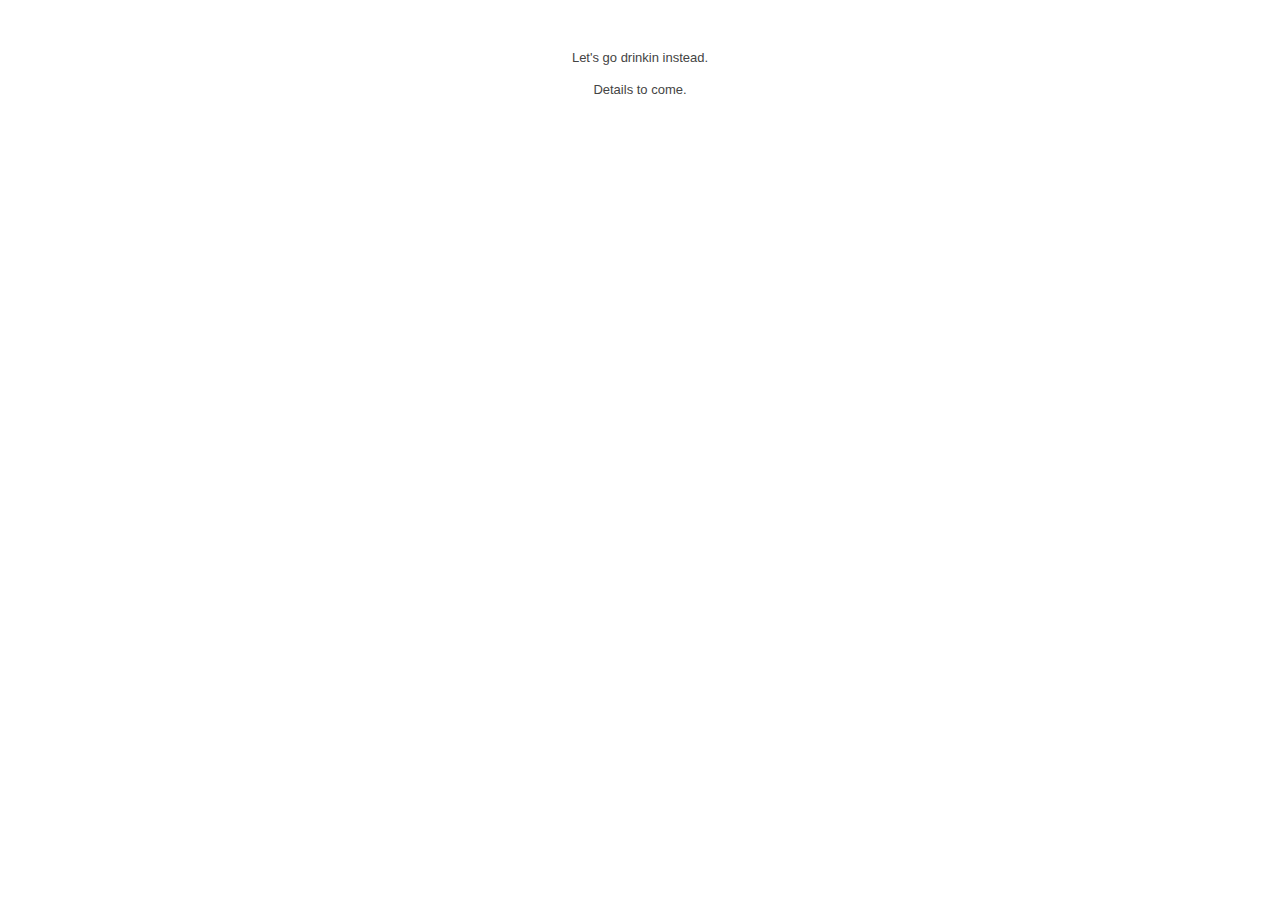
==== index.html @ a36633b9 "Initial, boring website commited" ====
<!doctype html>
<html lang="en" class="no-js">
<head>
  <meta charset="utf-8">
  <title>Brewklyn Beta 2011</title>
  <link rel="shortcut icon" href="/favicon.ico">
  <link rel="stylesheet" href="/css/style.css?v=1">
</head>
<body>
  <div id="container">
    <div id="main">
     Let's go drinkin instead.<br /><br _moz-dirty="true"/>Details to come.
    </div>
  </div>

  <script>
   var _gaq = [['_setAccount', 'UA-534599-12'], ['_trackPageview']]; 
   (function(d,t){var g=d.createElement(t),s=d.getElementsByTagName(t)[0];g.async=1; g.src=('https:'==location.protocol?'//ssl':'//www')+'.google-analytics.com/ga.js'; s.parentNode.insertBefore(g,s)}(document,'script'));
  </script>
  
</body>
</html>
---- css/style.css ----
html, body, div, span, object, iframe, h1, h2, h3, h4, h5, h6, p, blockquote, pre,
abbr, address, cite, code, del, dfn, em, img, ins, kbd, q, samp,
small, strong, sub, sup, var, b, i, dl, dt, dd, ol, ul, li,
fieldset, form, label, legend, table, caption, tbody, tfoot, thead, tr, th, td,
article, aside, figure, footer, header, hgroup, menu, nav, section, menu,
time, mark, audio, video {
  margin:0;
  padding:0;
  border:0;
  outline:0;
  font-size:100%;
  vertical-align:baseline;
  background:transparent;
}                  
article, aside, figure, footer, header, hgroup, nav, section { display:block; }
nav ul { list-style:none; }
blockquote, q { quotes:none; }
blockquote:before, blockquote:after, q:before, q:after { content:''; content:none; }
a { margin:0; padding:0; font-size:100%; vertical-align:baseline; background:transparent; }
ins { background-color:#ff9; color:#000; text-decoration:none; }
mark { background-color:#ff9; color:#000; font-style:italic; font-weight:bold; }
del { text-decoration: line-through; }
abbr[title], dfn[title] { border-bottom:1px dotted #000; cursor:help; }
table { border-collapse:collapse; border-spacing:0; }
hr { display:block; height:1px; border:0; border-top:1px solid #ccc; margin:1em 0; padding:0; }
input, select { vertical-align:middle; }


body { font:13px sans-serif; *font-size:small; *font:x-small; line-height:1.22; }
table { font-size:inherit; font:100%; }
select, input, textarea { font:99% sans-serif; }
pre, code, kbd, samp { font-family: monospace, sans-serif; }
 
body, select, input, textarea { color:#444; }
h1,h2,h3,h4,h5,h6 { font-weight: bold; text-rendering: optimizeLegibility; }
html { -webkit-font-smoothing: antialiased; }
a:hover, a:active { outline: none; }
a, a:active, a:visited { color:#607890; }
a:hover { color:#036; }
ul { margin-left:30px; }
ol { margin-left:30px; list-style-type: decimal; }
small { font-size:85%; }
strong, th { font-weight: bold; }
td, td img { vertical-align:top; } 
sub { vertical-align: sub; font-size: smaller; }
sup { vertical-align: super; font-size: smaller; }

pre { padding: 15px; white-space: pre; white-space: pre-wrap; white-space: pre-line; word-wrap: break-word; }

input[type="radio"] { vertical-align: text-bottom; }
input[type="checkbox"] { vertical-align: bottom; *vertical-align: baseline; }
.ie6 input { vertical-align: text-bottom; }
label, input[type=button], input[type=submit], button { cursor: pointer; }

::-moz-selection{ background: #FF5E99; color:#fff; text-shadow: none; }
::selection { background:#FF5E99; color:#fff; text-shadow: none; } 

a:link { -webkit-tap-highlight-color: #FF5E99; } 


html { overflow-y: scroll; }
button {  width: auto; overflow: visible; }
.ie7 img { -ms-interpolation-mode: bicubic; }

.ir { display:block; text-indent:-999em; overflow:hidden; background-repeat: no-repeat; }
.hidden { display:none; visibility:hidden; } 
.visuallyhidden { position:absolute !important; clip: rect(1px 1px 1px 1px); clip: rect(1px, 1px, 1px, 1px); }
.invisible { visibility: hidden; }
.clearfix:after { content: "."; display: block; height: 0; clear: both; visibility: hidden; }
.clearfix { display: inline-block; }
* html .clearfix { height: 1%; }
.clearfix { display: block; }


 /* Primary Styles
    Author: 
 */
#main {
	text-align: center;
	padding-top: 50px;
}
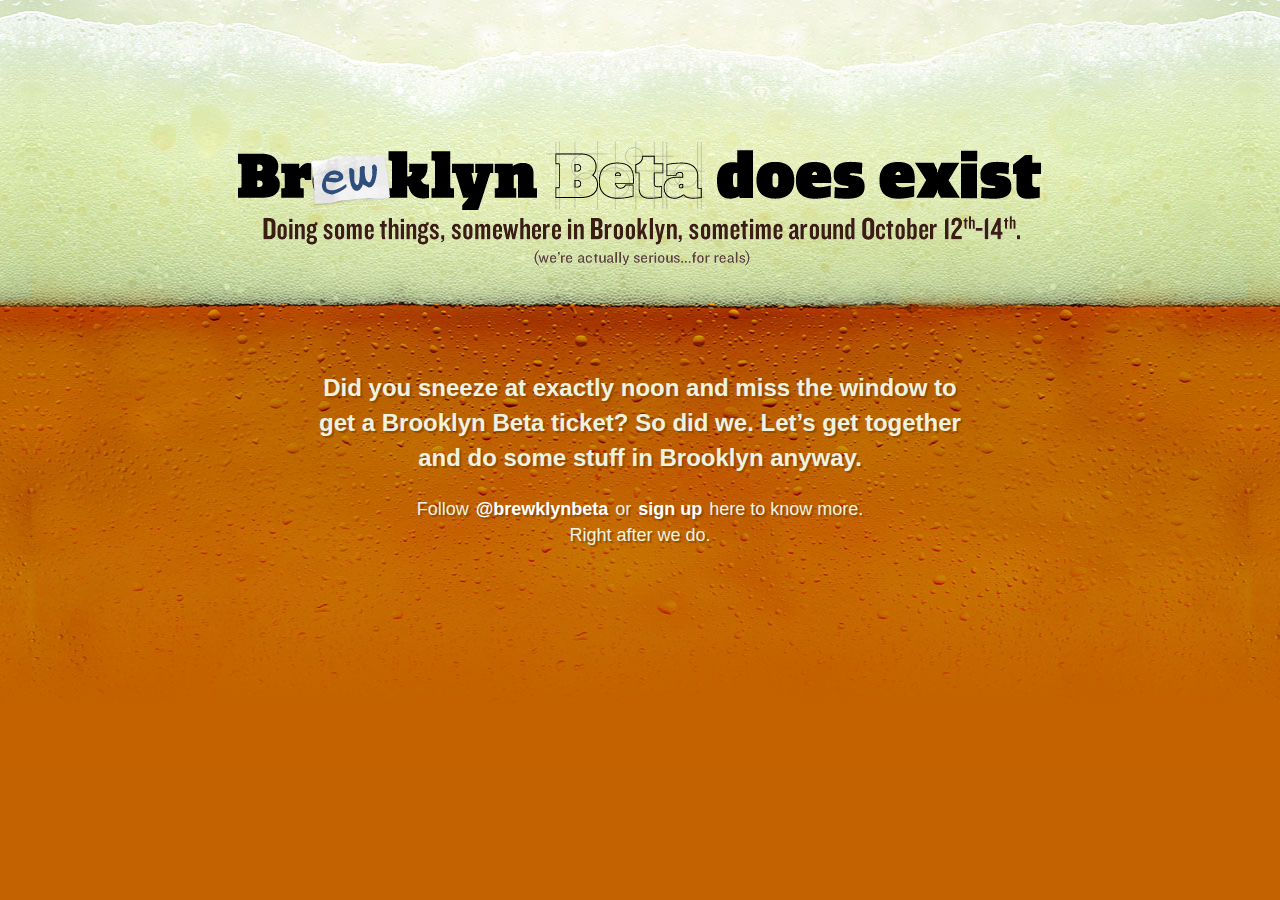
==== commit 40b634d3: "Doing stuff to stuff" ====
--- a/index.html
+++ b/index.html
@@ -4,13 +4,27 @@
   <meta charset="utf-8">
   <title>Brewklyn Beta 2011</title>
   <link rel="shortcut icon" href="/favicon.ico">
-  <link rel="stylesheet" href="/css/style.css?v=1">
+  <link rel="stylesheet" href="css/style.css">
+	<!--
+		Cameron, Chris, and Jon said this was Ok!
+	-->
 </head>
 <body>
   <div id="container">
-    <div id="main">
-     Let's go drinkin instead.<br /><br _moz-dirty="true"/>Details to come.
-    </div>
+	<header role="banner">
+		<h1>Brewklyn Beta does exist</h1>
+		<h2>Doing some things, somewhere in Brooklyn, sometime around October 12<sup>th</sup>-14<sup>th</sup>.</h2>
+		<em>(we're actually serious...for reals)</em>
+	</header>
+	<div id="boyz-to-men-is-my-favorite-band">
+		<p>
+			Did you sneeze at exactly noon and miss the window to get a Brooklyn Beta ticket? So did we. Let’s get together and do some stuff in Brooklyn anyway.
+		</p>
+		<p>
+			Follow <a href="http://twitter.com/brewklynbeta">@brewklynbeta</a> or <a href="http://brewklynbeta.us2.list-manage.com/subscribe?u=2e4cde110f8eff74a914cfc6e&id=8a24bd2987">sign up</a> here to know more. 
+			<br>Right after we do.
+		</p>
+	</div>
   </div>
 
   <script>
--- a/css/style.css
+++ b/css/style.css
@@ -1,81 +1,117 @@
-html, body, div, span, object, iframe, h1, h2, h3, h4, h5, h6, p, blockquote, pre,
-abbr, address, cite, code, del, dfn, em, img, ins, kbd, q, samp,
-small, strong, sub, sup, var, b, i, dl, dt, dd, ol, ul, li,
-fieldset, form, label, legend, table, caption, tbody, tfoot, thead, tr, th, td,
-article, aside, figure, footer, header, hgroup, menu, nav, section, menu,
-time, mark, audio, video {
-  margin:0;
-  padding:0;
-  border:0;
-  outline:0;
-  font-size:100%;
-  vertical-align:baseline;
-  background:transparent;
-}                  
-article, aside, figure, footer, header, hgroup, nav, section { display:block; }
-nav ul { list-style:none; }
-blockquote, q { quotes:none; }
-blockquote:before, blockquote:after, q:before, q:after { content:''; content:none; }
-a { margin:0; padding:0; font-size:100%; vertical-align:baseline; background:transparent; }
-ins { background-color:#ff9; color:#000; text-decoration:none; }
-mark { background-color:#ff9; color:#000; font-style:italic; font-weight:bold; }
-del { text-decoration: line-through; }
-abbr[title], dfn[title] { border-bottom:1px dotted #000; cursor:help; }
-table { border-collapse:collapse; border-spacing:0; }
-hr { display:block; height:1px; border:0; border-top:1px solid #ccc; margin:1em 0; padding:0; }
-input, select { vertical-align:middle; }
+html, body, div, span, applet, object, iframe,
+h1, h2, h3, h4, h5, h6, p, blockquote, pre,
+a, abbr, acronym, address, big, cite, code,
+del, dfn, em, font, img, ins, kbd, q, s, samp,
+small, strike, strong, sub, sup, tt, var,
+dl, dt, dd, ol, ul, li,
+fieldset, form, label, legend,
+table, caption, tbody, tfoot, thead, tr, th, td {
+	margin: 0;
+	padding: 0;
+	border: 0;
+	outline: 0;
+	font-weight: inherit;
+	font-style: inherit;
+	font-size: 100%;
+	font-family: inherit;
+	vertical-align: baseline;
+}
+/* remember to define focus styles! */
+:focus {
+	outline: 0;
+}
+body {
+	line-height: 1;
+	color: black;
+	background: white;
+}
+ol, ul {
+	list-style: none;
+}
+/* tables still need 'cellspacing="0"' in the markup */
+table {
+	border-collapse: separate;
+	border-spacing: 0;
+}
+caption, th, td {
+	text-align: left;
+	font-weight: normal;
+}
+blockquote:before, blockquote:after,
+q:before, q:after {
+	content: "";
+}
+blockquote, q {
+	quotes: "" "";
+}
 
 
-body { font:13px sans-serif; *font-size:small; *font:x-small; line-height:1.22; }
-table { font-size:inherit; font:100%; }
-select, input, textarea { font:99% sans-serif; }
-pre, code, kbd, samp { font-family: monospace, sans-serif; }
- 
-body, select, input, textarea { color:#444; }
-h1,h2,h3,h4,h5,h6 { font-weight: bold; text-rendering: optimizeLegibility; }
-html { -webkit-font-smoothing: antialiased; }
-a:hover, a:active { outline: none; }
-a, a:active, a:visited { color:#607890; }
-a:hover { color:#036; }
-ul { margin-left:30px; }
-ol { margin-left:30px; list-style-type: decimal; }
-small { font-size:85%; }
-strong, th { font-weight: bold; }
-td, td img { vertical-align:top; } 
-sub { vertical-align: sub; font-size: smaller; }
-sup { vertical-align: super; font-size: smaller; }
+body {
+	background: #c36200 url(../images/brew-tile.jpg) repeat-x 50% top; 
+	color: #fff;
+	font-family: 'Helvetica Neue', helvetica, arial, sans-serif;
+}
 
-pre { padding: 15px; white-space: pre; white-space: pre-wrap; white-space: pre-line; word-wrap: break-word; }
+#container {
+	margin: 0 auto;
+	width: 960px;
+}
 
-input[type="radio"] { vertical-align: text-bottom; }
-input[type="checkbox"] { vertical-align: bottom; *vertical-align: baseline; }
-.ie6 input { vertical-align: text-bottom; }
-label, input[type=button], input[type=submit], button { cursor: pointer; }
+header[role="banner"] {	
+	padding-top: 140px;
+}
 
-::-moz-selection{ background: #FF5E99; color:#fff; text-shadow: none; }
-::selection { background:#FF5E99; color:#fff; text-shadow: none; } 
+header[role="banner"] h1 {
+	background: transparent url(../images/brew-title.png) no-repeat center top;
+	height: 126px;
+	overflow: hidden;
+	text-indent: -3000em;
+	width: 960px;
+}
 
-a:link { -webkit-tap-highlight-color: #FF5E99; } 
+header[role="banner"] h2,
+header[role="banner"] em {
+	display: none;
+}
 
+#boyz-to-men-is-my-favorite-band {
+	/*background-color: rgba(150, 61, 0, 0.5);*/
+	-moz-border-radius: 8px;
+	-webkit-border-radius: 8px;
+	border-radius: 8px;
+	color: #edf3e0;
+	font-size: 18px;
+	line-height: 1.4em;
+	margin: 0 auto;
+	margin-top: 85px;
+	padding: 20px 15px 0 15px;
+	text-align: center;
+	text-shadow: #924c00 2px 2px 1px;
+	width: 666px;
+}
 
-html { overflow-y: scroll; }
-button {  width: auto; overflow: visible; }
-.ie7 img { -ms-interpolation-mode: bicubic; }
+#boyz-to-men-is-my-favorite-band p {
+	padding-bottom: 22px;
+}
 
-.ir { display:block; text-indent:-999em; overflow:hidden; background-repeat: no-repeat; }
-.hidden { display:none; visibility:hidden; } 
-.visuallyhidden { position:absolute !important; clip: rect(1px 1px 1px 1px); clip: rect(1px, 1px, 1px, 1px); }
-.invisible { visibility: hidden; }
-.clearfix:after { content: "."; display: block; height: 0; clear: both; visibility: hidden; }
-.clearfix { display: inline-block; }
-* html .clearfix { height: 1%; }
-.clearfix { display: block; }
+#boyz-to-men-is-my-favorite-band p:first-child {
+	font-size: 24px;
+	font-weight: bold;
+	line-height: 1.45em;
+}
 
+#boyz-to-men-is-my-favorite-band a {
+	-moz-border-radius: 4px;
+	-webkit-border-radius: 4px;
+	border-radius: 4px;
+	color: #fff;
+	font-weight: bold;
+	padding: 0 2px;
+	text-decoration: none;
+}
 
- /* Primary Styles
-    Author: 
- */
-#main {
-	text-align: center;
-	padding-top: 50px;
+#boyz-to-men-is-my-favorite-band a:hover {
+	background-color: #fff;
+	color: #0c57c6;
+	text-shadow: none;
 }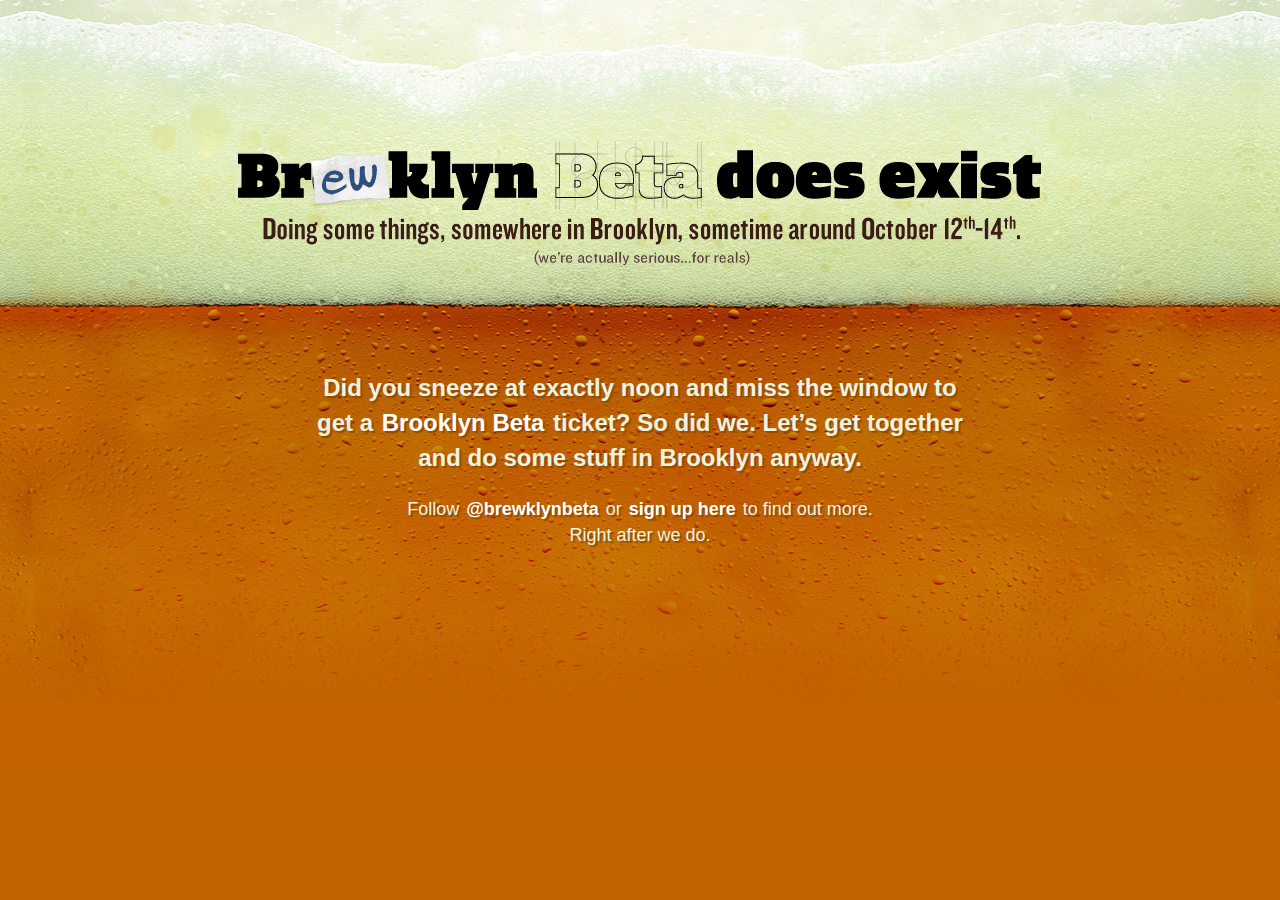
==== commit aa9c2b29: "Typo" ====
--- a/index.html
+++ b/index.html
@@ -18,10 +18,10 @@
 	</header>
 	<div id="boyz-to-men-is-my-favorite-band">
 		<p>
-			Did you sneeze at exactly noon and miss the window to get a Brooklyn Beta ticket? So did we. Let’s get together and do some stuff in Brooklyn anyway.
+			Did you sneeze at exactly noon and miss the window to get a <a href="http://brooklynbeta.org/2011">Brooklyn Beta</a> ticket? So did we. Let’s get together and do some stuff in Brooklyn anyway.
 		</p>
 		<p>
-			Follow <a href="http://twitter.com/brewklynbeta">@brewklynbeta</a> or <a href="http://brewklynbeta.us2.list-manage.com/subscribe?u=2e4cde110f8eff74a914cfc6e&id=8a24bd2987">sign up</a> here to know more. 
+			Follow <a href="http://twitter.com/brewklynbeta">@brewklynbeta</a> or <a href="http://brewklynbeta.us2.list-manage.com/subscribe?u=2e4cde110f8eff74a914cfc6e&id=8a24bd2987">sign up here</a> to find out more. 
 			<br>Right after we do.
 		</p>
 	</div>
--- a/css/style.css
+++ b/css/style.css
@@ -75,7 +75,6 @@
 }
 
 #boyz-to-men-is-my-favorite-band {
-	/*background-color: rgba(150, 61, 0, 0.5);*/
 	-moz-border-radius: 8px;
 	-webkit-border-radius: 8px;
 	border-radius: 8px;
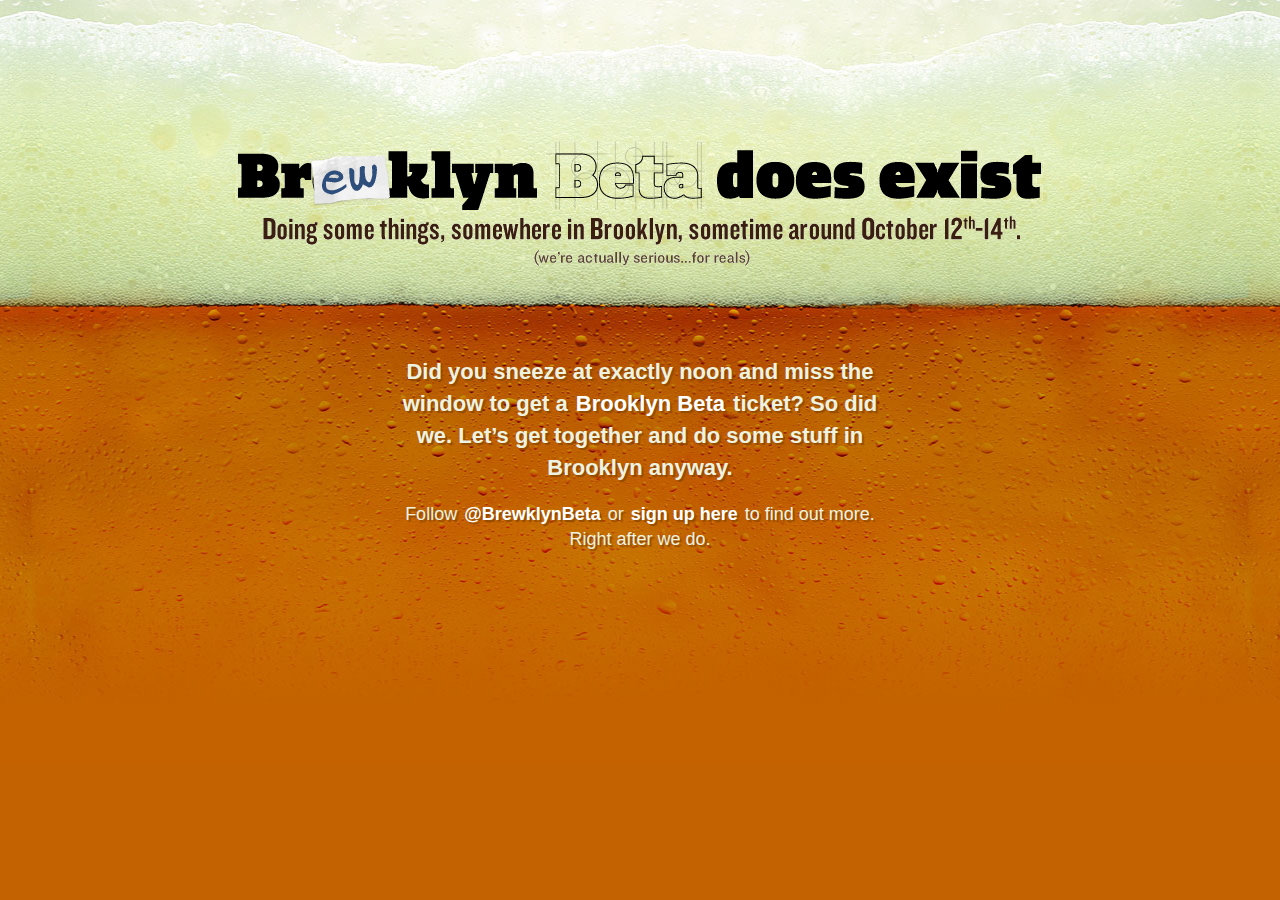
==== commit 7424e538: "Narrowing the content area" ====
--- a/index.html
+++ b/index.html
@@ -21,7 +21,7 @@
 			Did you sneeze at exactly noon and miss the window to get a <a href="http://brooklynbeta.org/2011">Brooklyn Beta</a> ticket? So did we. Let’s get together and do some stuff in Brooklyn anyway.
 		</p>
 		<p>
-			Follow <a href="http://twitter.com/brewklynbeta">@brewklynbeta</a> or <a href="http://brewklynbeta.us2.list-manage.com/subscribe?u=2e4cde110f8eff74a914cfc6e&id=8a24bd2987">sign up here</a> to find out more. 
+			Follow <a href="http://twitter.com/brewklynbeta">@BrewklynBeta</a> or <a href="http://brewklynbeta.us2.list-manage.com/subscribe?u=2e4cde110f8eff74a914cfc6e&id=8a24bd2987">sign up here</a> to find out more. 
 			<br>Right after we do.
 		</p>
 	</div>
--- a/css/style.css
+++ b/css/style.css
@@ -82,19 +82,19 @@
 	font-size: 18px;
 	line-height: 1.4em;
 	margin: 0 auto;
-	margin-top: 85px;
+	margin-top: 70px;
 	padding: 20px 15px 0 15px;
 	text-align: center;
 	text-shadow: #924c00 2px 2px 1px;
-	width: 666px;
+	width: 500px;
 }
 
 #boyz-to-men-is-my-favorite-band p {
-	padding-bottom: 22px;
+	padding-bottom: 18px;
 }
 
 #boyz-to-men-is-my-favorite-band p:first-child {
-	font-size: 24px;
+	font-size: 22px;
 	font-weight: bold;
 	line-height: 1.45em;
 }
